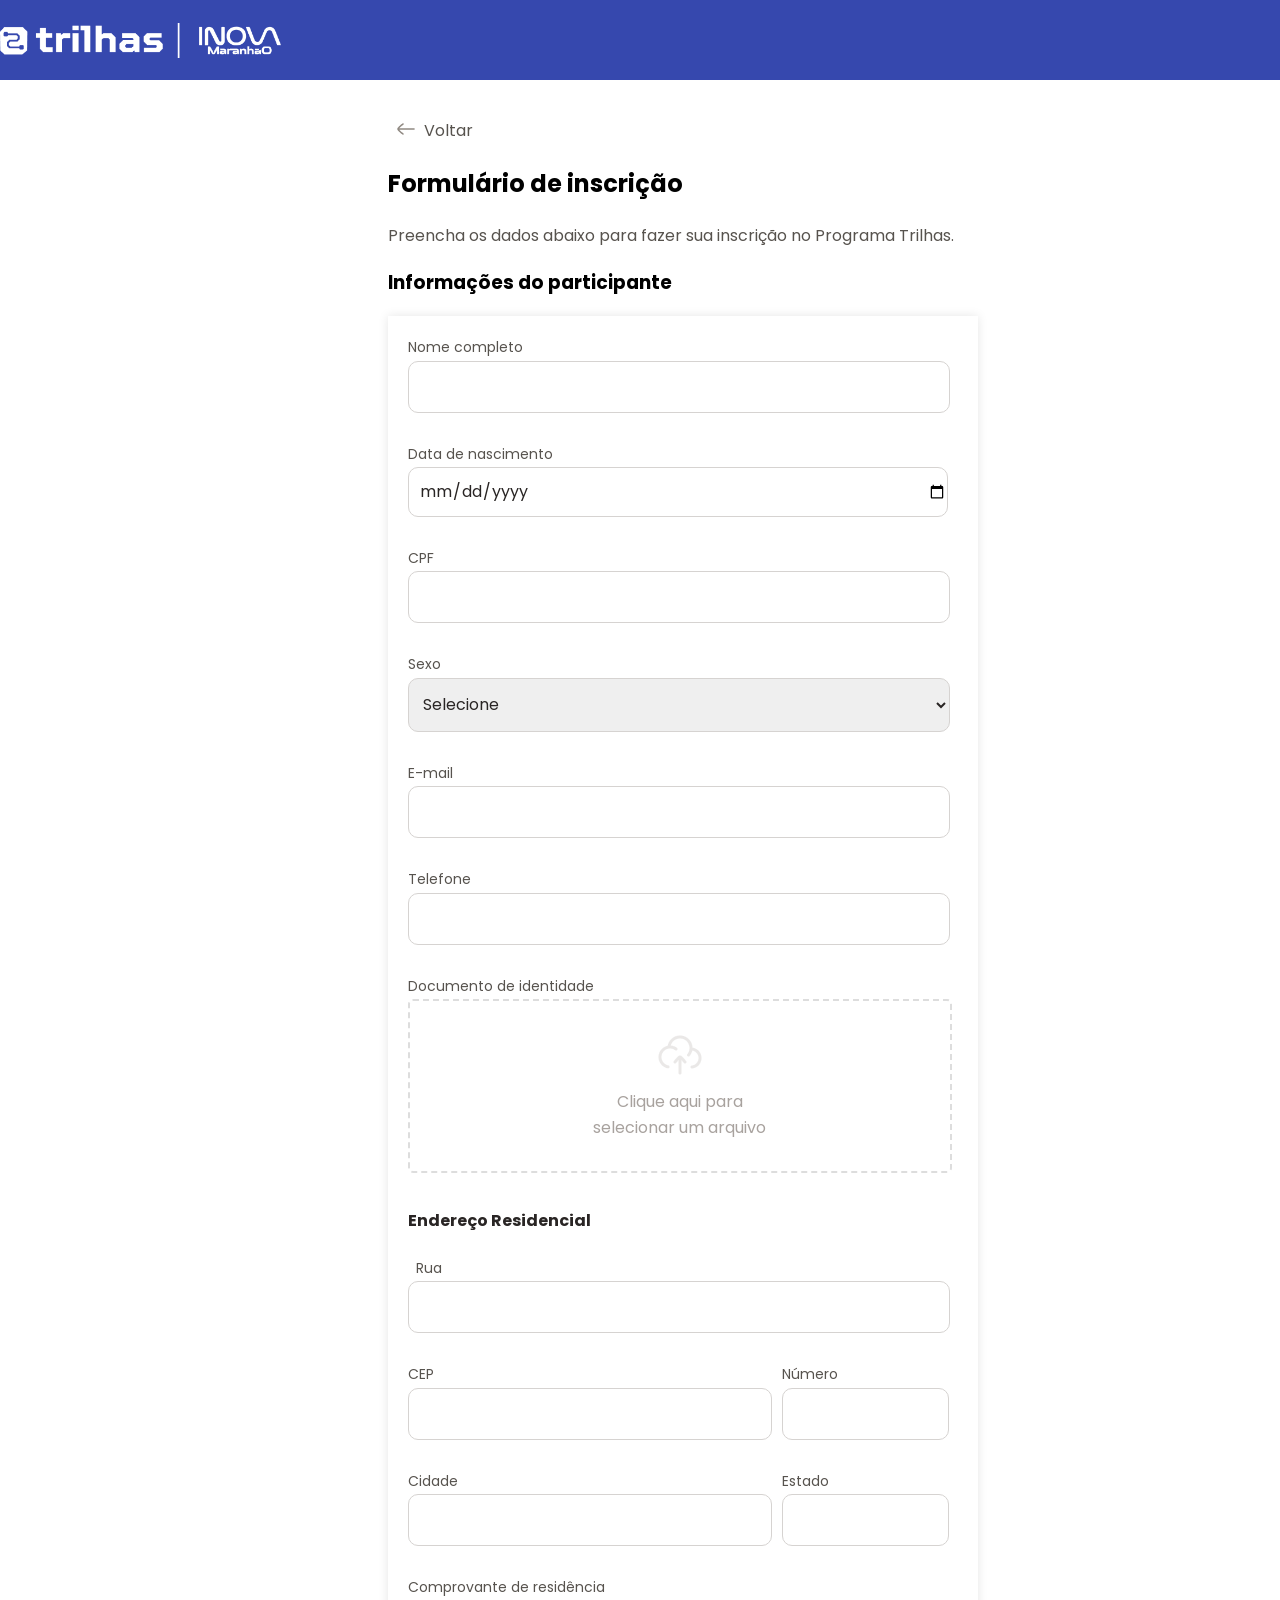
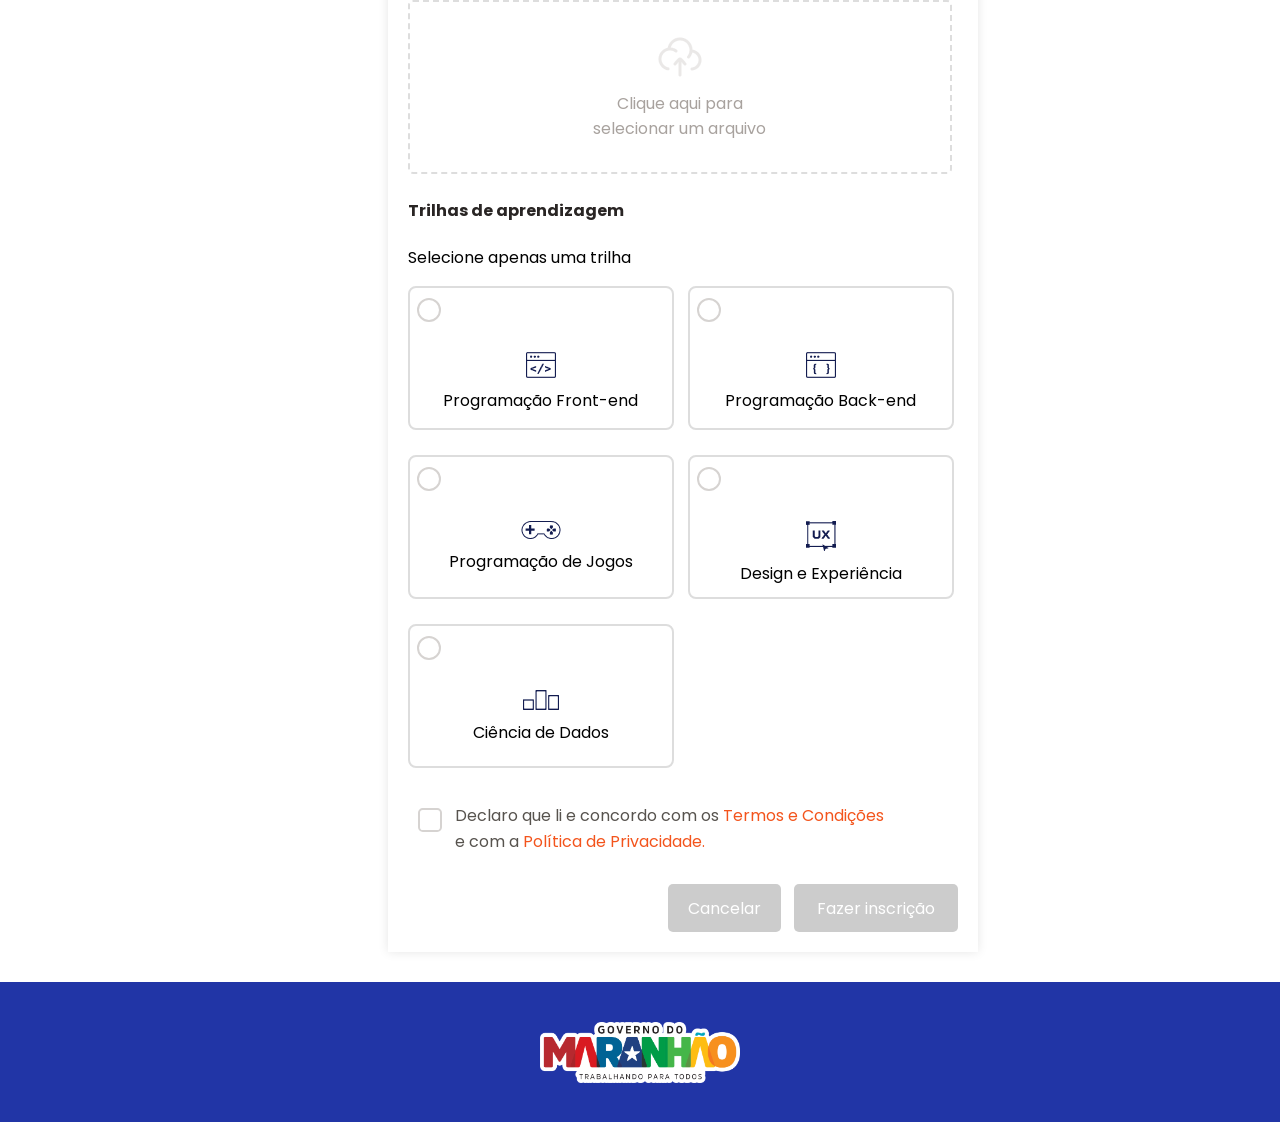
==== Projeto/Html/inscricao.html @ 0010b91b "Fix: local e pastas" ====
<!DOCTYPE html>
<html lang="pt-br">
  <head>
    <meta charset="UTF-8" />
    <meta name="viewport" content="width=device-width, initial-scale=1.0" />
    <link rel="stylesheet" href="/Projeto/Css/styleInscricao.css" />
    <link rel="stylesheet" href="/Projeto/Css/header.css" />
    <link rel="stylesheet" href="/Projeto/Css/darkmode.css" />
    <link rel="stylesheet" href="/Projeto/Css/rodape.css" />
    <link rel="stylesheet" href="/Projeto/Css/modal.css" />
    <link
      href="https://fonts.googleapis.com/css2?family=Poppins:ital,wght@0,100;0,200;0,300;0,400;0,500;0,600;0,700;0,800;0,900;1,100;1,200;1,300;1,400;1,500;1,600;1,700;1,800;1,900&display=swap"
      rel="stylesheet"
    />
    <title>Inscricão</title>
  </head>
  <header>
    <div class="header-size">
      <div class="menu">
        <div class="img-logo">
          <img src="/Projeto/Imagens/Group 2.png" alt="" />
        </div>
        <ul>
          <li onclick="voltarPagina()">Home</li>

          <li>Inscrever-se</li>
        </ul>
      </div>
    </div>
  </header>
  <body>
    <div class="container-pai">
      <div>
        <p class="texto-voltar">
          <button class="btn-voltar" onclick="voltarPagina()">
            <img src="/Projeto/Imagens/arrow-left-02.png" alt="" /></button
          >Voltar
        </p>
        <h2>Formulário de inscrição</h2>
        <p class="texto-secundario">
          Preencha os dados abaixo para fazer sua inscrição no Programa Trilhas.
        </p>
        <h3>Informações do participante</h3>
      </div>

      <form>
        <div class="informacoes-participante">
          <label for="nome">Nome completo</label>
          <input type="text" id="nome" name="nome" required />

          <label for="data_nascimento">Data de nascimento</label>
          <input
            type="date"
            id="data_nascimento"
            name="data_nascimento"
            required
          />

          <label for="cpf">CPF</label>
          <input type="text" id="cpf" name="cpf" required />

          <label for="sexo">Sexo</label>
          <select id="sexo" name="sexo" required>
            <option value="">Selecione</option>
            <option value="masculino">Masculino</option>
            <option value="feminino">Feminino</option>
            <option value="outro">Outro</option>
          </select>

          <label for="email">E-mail</label>
          <input type="email" id="email" name="email" required />

          <label for="telefone">Telefone</label>
          <input type="tel" id="telefone" name="telefone" required />

          <label for="file-identidade">Documento de identidade</label>
          <label for="file-identidade" class="custom-file-input">
            <img class="imgupload" src="/Projeto/Imagens/upload.png" alt="" />
            Clique aqui para <br />selecionar um arquivo
          </label>
          <input type="file" id="file-identidade" class="file-input" required />
          <p id="file-identidade-name"></p>
        </div>
        <div class="informacoes-residenciais">
          <h4>Endereço Residencial</h4>
          <label class="titulo-rua" for="rua">Rua</label>
          <input type="text" id="rua" name="rua" required />
          <div class="endereco-linha">
            <div>
              <label for="cep">CEP</label>
              <input
                class="cidade-rua"
                type="text"
                id="cep"
                name="cep"
                required
              />
            </div>

            <div>
              <label for="numero">Número</label>
              <input
                class="num-estado"
                type="number"
                id="numero"
                name="numero"
                required
              />
            </div>
          </div>

          <div class="endereco-linha">
            <div>
              <label for="cidade">Cidade</label>
              <input
                class="cidade-rua"
                type="text"
                id="cidade"
                name="cidade"
                required
              />
            </div>

            <div>
              <label for="estado">Estado</label>
              <input
                class="num-estado"
                type="text"
                id="estado"
                name="estado"
                required
              />
            </div>
          </div>

          <!-- Comprovante de Residência -->
          <label for="file-residencia">Comprovante de residência</label>
          <label for="file-residencia" class="custom-file-input">
            <img class="imgupload" src="/Projeto/Imagens/upload.png" alt="" />
            Clique aqui para <br />selecionar um arquivo
          </label>
          <input type="file" id="file-residencia" class="file-input" />
          <p id="file-residencia-name"></p>
        </div>

        <div class="trilhas">
          <h4>Trilhas de aprendizagem</h4>
          <p>Selecione apenas uma trilha</p>
          <div class="container-trilhas">
            <div>
              <label for="front-end" class="custom-trilhas-input">
                <input
                  type="checkbox"
                  name="trilha"
                  id="front-end"
                  class="trilha-checkbox"
                />
                <img
                  class="icon-custom"
                  src="/Projeto/Imagens/icon-front.png"
                  alt=""
                />
                Programação Front-end
              </label>
            </div>
            <div>
              <label for="back-end" class="custom-trilhas-input">
                <input
                  type="checkbox"
                  name="trilha"
                  id="back-end"
                  class="trilha-checkbox"
                />
                <img
                  class="icon-custom"
                  src="/Projeto/Imagens/icon-back.png"
                  alt=""
                />
                Programação Back-end
              </label>
            </div>
            <div>
              <label for="jogos" class="custom-trilhas-input">
                <input
                  type="checkbox"
                  name="trilha"
                  id="jogos"
                  class="trilha-checkbox"
                />
                <img
                  class="icon-custom"
                  src="/Projeto/Imagens/icon-jogos.png"
                  alt=""
                />
                Programação de Jogos
              </label>
            </div>
            <div>
              <label for="design" class="custom-trilhas-input">
                <input
                  type="checkbox"
                  name="trilha"
                  id="design"
                  class="trilha-checkbox"
                />
                <img
                  class="icon-custom"
                  src="/Projeto/Imagens/icon-ux.png"
                  alt=""
                />
                Design e Experiência
              </label>
            </div>
            <div>
              <label for="dados" class="custom-trilhas-input">
                <input
                  type="checkbox"
                  name="trilha"
                  id="dados"
                  class="trilha-checkbox"
                />
                <img
                  class="icon-custom"
                  src="/Projeto/Imagens/icon-dados.png"
                  alt=""
                />
                Ciência de Dados
              </label>
            </div>
          </div>
        </div>
        <div class="termo">
          <label class="termo-container">
            <input type="checkbox" name="termo" id="termo" />
            <div class="termo-txt">
              Declaro que li e concordo com os
              <span class="destaque">Termos e Condições</span> <br />e com a
              <span class="destaque">Política de Privacidade.</span>
            </div>
          </label>
          <div class="btns">
            <button
              class="btn-cancelar"
              onclick="voltarPagina()"
              id="btn-cancelar"
              disabled
            >
              Cancelar
            </button>
            <button class="btn-inscricao" id="btn-inscricao" disabled>
              Fazer inscrição
            </button>
          </div>
        </div>
      </form>
    </div>

    <!-- Modal de Confirmação -->
    <div id="modal-confirmacao" class="modal">
      <div class="modal-content">
        <span class="close-modal">&times;</span>
        <p id="modal-mensagem"></p>
        <!-- Aqui a mensagem de sucesso ou erro será exibida -->
      </div>
    </div>
  </body>
  <footer>
    <div class="rodape">
      <img src="/Projeto/Imagens/LOGO_GOV_MA_2023_MAIOR.png" alt="" />
    </div>
  </footer>
  <script src="/Projeto/script.js"></script>
</html>
---- Projeto/Css/styleInscricao.css ----
body {
  margin: 0;
  padding: 0;
  box-sizing: border-box;

  line-height: 1.6;
  display: flex;
  flex-direction: column;
  align-items: center;
  min-height: 100vh;
  font-family: "Poppins", serif;
  justify-content: center;
}
.container-pai {
  margin-top: 100px;
  margin-left: 85px;
}
.texto-secundario,
.texto-voltar {
  color: #57534e;
}

.texto-voltar {
  display: flex;
  align-items: center;
}
.btn-voltar {
  cursor: pointer;
  border: none;
  background-color: #ffffff;
}

form {
  width: 550px;
  padding: 20px;
  background-color: white;
  box-shadow: 0px 0px 10px rgba(0, 0, 0, 0.1);
}

form label {
  color: #57534e;
  display: block;
  margin-bottom: 2px;
  font-size: 14px;
}

form input {
  font-family: "Poppins", serif;
  font-size: 16px;
  margin-bottom: 30px;
  padding-left: 10px;
  width: 528px;
  height: 48px;
  border-radius: 10px;
  border: 1px solid #d6d3d1;
  color: #292524;
}

form select {
  font-family: "Poppins", serif;
  font-size: 16px;
  margin-bottom: 30px;
  padding-left: 10px;
  width: 542px;
  height: 54px;
  border-radius: 10px;
  border: 1px solid #d6d3d1;
  color: #292524;
}

.file-input {
  display: none;
}

.custom-file-input {
  width: 500px;
  height: 150px;
  display: inline-block;
  padding: 10px 20px;
  border: 2px dashed #ddd;
  border-radius: 4px;
  color: #a8a29e;
  cursor: pointer;
  border-radius: 5px;
  display: flex;
  flex-direction: column;
  justify-content: center;
  align-items: center;
  font-size: 16px;
  text-align: center;
}

.custom-file-input:hover {
  border-color: black;
}

.imgupload {
  opacity: 50%;
  padding-bottom: 10px;
}

h4 {
  color: #292524;
  font-size: 16px;
}

.informacoes-residenciais {
  display: flex;
  flex-wrap: wrap;
  max-width: 550px;
}

.endereco-linha {
  display: flex;
  align-items: center;
  gap: 10px;
  width: 100%;
}

.cidade-rua {
  width: 350px;
}

.num-estado {
  width: 153px;
}

.titulo-rua {
  margin-top: 70px;
  margin-left: -175px;
}

.custom-trilhas-input {
  margin-bottom: 15px;
  width: 222px;
  height: 120px;
  display: inline-block;
  padding: 10px 20px;
  border: 2px solid #ddd;
  border-radius: 1px;
  color: #000000;
  cursor: pointer;
  border-radius: 8px;
  display: flex;
  flex-direction: column;
  align-items: center;
  font-size: 16px;
  text-align: center;
  position: relative;
}

.custom-trilhas-input:hover {
  border-color: #f3541c;
}
.custom-trilhas-input input[type="checkbox"] {
  margin-left: -220px;
  margin-top: 0px;
  width: 24px;
  height: 24px;
  border-radius: 50%;
  appearance: none;
  background-color: white;
  border: 2px solid #d6d3d1;
  display: inline-block;
  position: relative;
}

.custom-trilhas-input input[type="checkbox"]:hover {
  border-color: #f3541c;
}

.custom-trilhas-input input[type="checkbox"]:checked {
  background-color: #f3541c;
  border: 0px;
}

.custom-trilhas-input input[type="checkbox"]:checked::after {
  content: "✔"; /* Símbolo que aparece dentro */
  color: white;
  display: flex;
  align-items: center;
  justify-content: center;
  position: absolute;
  width: 100%;
  height: 100%;
  margin-left: -10px;
}

.icon-custom {
  margin-bottom: 10px;
}

.container-trilhas {
  display: grid;
  grid-template-columns: repeat(2, 1fr); /* 2 colunas */
  gap: 10px; /* Espaçamento entre os blocos */
  justify-content: center;
  align-items: center;
  max-width: 600px; /* Define a largura máxima */
}

/* Para telas pequenas, muda para 1 coluna */
@media (max-width: 600px) {
  .container-trilhas {
    grid-template-columns: 1fr; /* Apenas 1 coluna em telas pequenas */
  }
}

.custom-trilhas-input:has(input[type="checkbox"]:checked) {
  border: 2px solid #f3541c; /* Nova cor da borda da label */
}

.termo {
  margin-top: 20px;
}

.termo input[type="checkbox"] {
  margin-left: 10px;
  margin-top: -22px;
  width: 24px;
  height: 24px;
  border-radius: 20%;
  appearance: none;
  background-color: white;
  border: 2px solid #d6d3d1;
  display: inline-block;
  position: relative;
  margin-bottom: -5px;
  cursor: pointer;
}

.termo input[type="checkbox"]:checked {
  background-color: #f3541c;
  border: 0px;
}

.termo label {
  font-size: 16px;
}

.termo-container {
  display: flex;
  align-items: center;
  gap: 10px;
}

.destaque {
  color: #f3541c;
}

.btns {
  display: flex;
  gap: 13px;
  margin-top: 30px;
  margin-left: 260px;
}
.btns button {
  cursor: pointer;
  border-radius: 8px;
  border: 1px solid #f3541c;
  height: 48px;

  font-family: "Poppins", serif;
  font-size: 16px;
  transition: background-color 0.3s ease;
}

.btn-cancelar {
  width: 150px;
  color: #f3541c;
  background-color: #ffffff;
}
.btn-inscricao {
  color: white;
  background-color: #f3541c;
  width: 250px;
}

.btns button:hover {
  background-color: #0056b3;
  color: white;
  border: black;
}

.btns button:disabled {
  background-color: #ccc;
  cursor: not-allowed;
  color: white;
}

.btns button {
  padding: 10px 20px;
  border: none;
  border-radius: 5px;
  cursor: pointer;
}

#file-residencia-name,
#file-identidade-name {
  margin-top: 10px;
  font-size: 14px;
  color: #333;
  font-style: italic;
}
---- Projeto/Css/header.css ----
header {
  opacity: 90%;
  height: 80px;
  width: 100%;
  background-color: #2135a6;
  display: flex;
  align-items: center; /* Centraliza verticalmente */
  justify-content: center; /* Centraliza horizontalmente */
  position: fixed; /* Fixa o header no topo */
  top: 0; /* Coloca o header no topo da página */
  left: 0; /* Garante que o header ocupe toda a largura */
  z-index: 1000; /* Garante que o header ficará acima de outros elementos */
}

.header-size {
  display: flex;
  align-items: center;
  max-width: 1600px;
  width: 100%; /* Ocupa 100% da largura disponível */
  margin: 0 auto; /* Centraliza a div horizontalmente */
}

.menu {
  display: flex;
  align-items: center;
  margin-left: auto; /* Alinha o menu à direita */
}

.img-logo {
  display: flex;
  align-items: center;
  margin-right: 1020px;
}

.img-logo img {
  cursor: pointer;
  height: 35px;
}

.menu ul {
  display: flex;
  list-style-type: none; /* Remove os marcadores de lista */
  padding: 0;
  margin: 0;
}

.menu li {
  font-size: 18px;
  color: white;
  margin: 0 10px;
  padding: 5px 0;
  position: relative; /* Necessário para o pseudo-elemento ::after */
  cursor: pointer;
}

.menu li::after {
  content: "";
  position: absolute;
  left: 0;
  bottom: 0;
  width: 0;
  height: 2px;
  background-color: white;
  transition: width 0.3s ease; /* Animação suave */
}

.menu li:hover::after {
  width: 100%; /* Expande a linha */
}
---- Projeto/Css/rodape.css ----
footer {
  margin-top: 30px;
  align-items: center;
  width: 100%;
  justify-content: center;
  display: flex;
  height: 140px;
  width: 100%;
  background-color: #2135a6;
}

.rodape {
  display: flex;

  justify-content: center;
  align-items: center;

  margin-top: 20px;
  max-width: 1600px;
  width: 100%; /* Ocupa 100% da largura disponível */
  margin: 0 auto; /* Centraliza a div horizontalmente */
}

.rodape img {
  width: 200px;
  height: auto;
}
---- Projeto/Css/modal.css ----
.modal {
  display: none;
  position: fixed;
  z-index: 1000;
  left: 0;
  top: 0;
  width: 100%;
  height: 100%;
  background-color: rgba(0, 0, 0, 0.5);
}

.modal-content {
  background-color: white;
  margin: 15% auto;
  padding: 20px;
  border: 1px solid #888;
  width: 30%;
  text-align: center;
  border-radius: 10px;
}

.close-modal {
  color: #aaa;
  float: right;
  font-size: 28px;
  font-weight: bold;
  cursor: pointer;
}

.close-modal:hover {
  color: black;
}
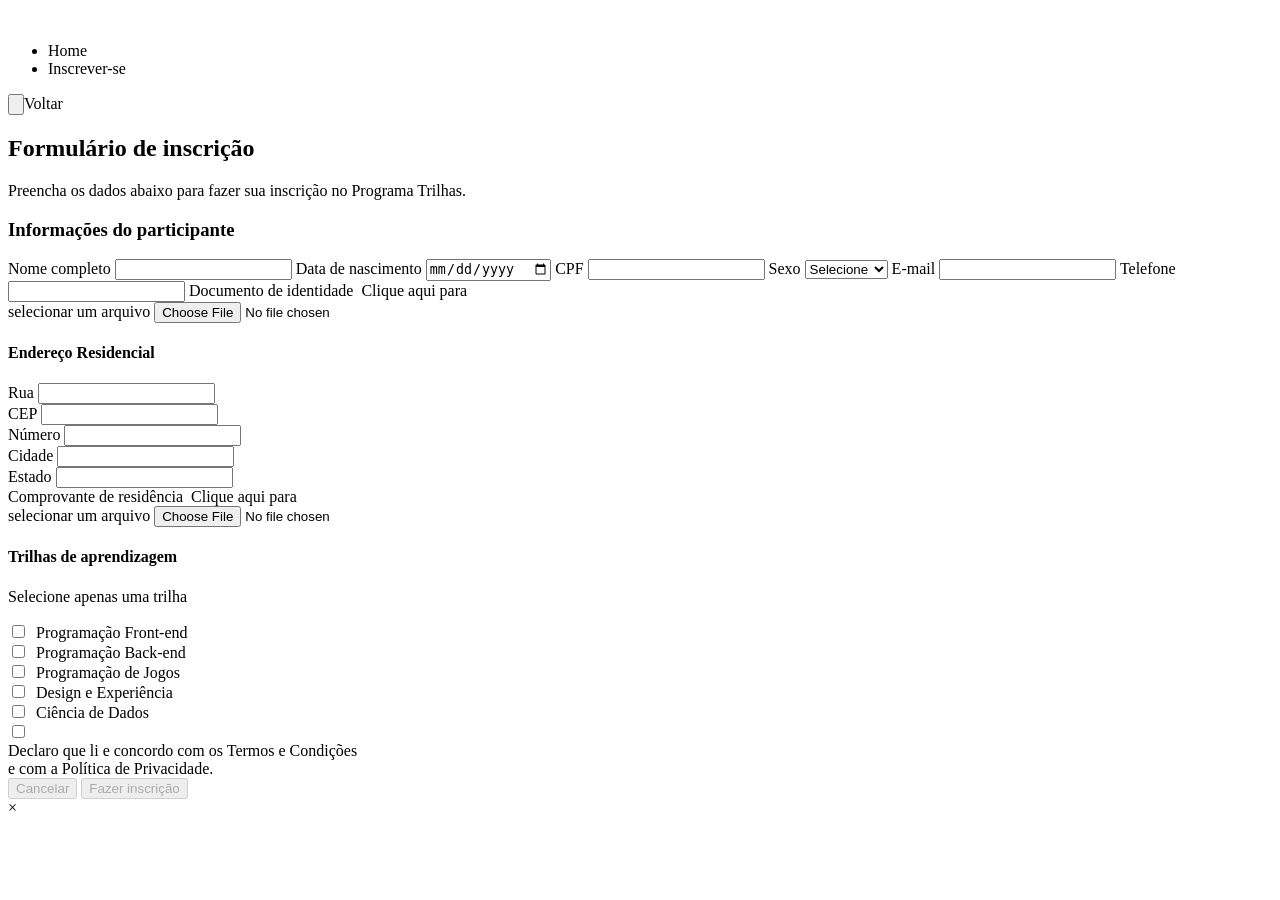
==== commit 15c60470: "Fix: source de arquivos" ====
--- a/Projeto/Html/inscricao.html
+++ b/Projeto/Html/inscricao.html
@@ -3,11 +3,23 @@
   <head>
     <meta charset="UTF-8" />
     <meta name="viewport" content="width=device-width, initial-scale=1.0" />
-    <link rel="stylesheet" href="/Projeto/Css/styleInscricao.css" />
-    <link rel="stylesheet" href="/Projeto/Css/header.css" />
-    <link rel="stylesheet" href="/Projeto/Css/darkmode.css" />
-    <link rel="stylesheet" href="/Projeto/Css/rodape.css" />
-    <link rel="stylesheet" href="/Projeto/Css/modal.css" />
+    <link
+      rel="stylesheet"
+      href="/DESAFIOS-DA-BACK-END/Projeto/Css/styleInscricao.css"
+    />
+    <link
+      rel="stylesheet"
+      href="/DESAFIOS-DA-BACK-END/Projeto/Css/header.css"
+    />
+    <link
+      rel="stylesheet"
+      href="/DESAFIOS-DA-BACK-END/Projeto/Css/darkmode.css"
+    />
+    <link
+      rel="stylesheet"
+      href="/DESAFIOS-DA-BACK-END/Projeto/Css/rodape.css"
+    />
+    <link rel="stylesheet" href="/DESAFIOS-DA-BACK-END/Projeto/Css/modal.css" />
     <link
       href="https://fonts.googleapis.com/css2?family=Poppins:ital,wght@0,100;0,200;0,300;0,400;0,500;0,600;0,700;0,800;0,900;1,100;1,200;1,300;1,400;1,500;1,600;1,700;1,800;1,900&display=swap"
       rel="stylesheet"
@@ -18,7 +30,7 @@
     <div class="header-size">
       <div class="menu">
         <div class="img-logo">
-          <img src="/Projeto/Imagens/Group 2.png" alt="" />
+          <img src="/DESAFIOS-DA-BACK-END/Projeto/Imagens/Group 2.png" alt="" />
         </div>
         <ul>
           <li onclick="voltarPagina()">Home</li>
@@ -33,7 +45,10 @@
       <div>
         <p class="texto-voltar">
           <button class="btn-voltar" onclick="voltarPagina()">
-            <img src="/Projeto/Imagens/arrow-left-02.png" alt="" /></button
+            <img
+              src="/DESAFIOS-DA-BACK-END/Projeto/Imagens/arrow-left-02.png"
+              alt=""
+            /></button
           >Voltar
         </p>
         <h2>Formulário de inscrição</h2>
@@ -75,7 +90,11 @@
 
           <label for="file-identidade">Documento de identidade</label>
           <label for="file-identidade" class="custom-file-input">
-            <img class="imgupload" src="/Projeto/Imagens/upload.png" alt="" />
+            <img
+              class="imgupload"
+              src="/DESAFIOS-DA-BACK-END/Projeto/Imagens/upload.png"
+              alt=""
+            />
             Clique aqui para <br />selecionar um arquivo
           </label>
           <input type="file" id="file-identidade" class="file-input" required />
@@ -136,7 +155,11 @@
           <!-- Comprovante de Residência -->
           <label for="file-residencia">Comprovante de residência</label>
           <label for="file-residencia" class="custom-file-input">
-            <img class="imgupload" src="/Projeto/Imagens/upload.png" alt="" />
+            <img
+              class="imgupload"
+              src="/DESAFIOS-DA-BACK-END/Projeto/Imagens/upload.png"
+              alt=""
+            />
             Clique aqui para <br />selecionar um arquivo
           </label>
           <input type="file" id="file-residencia" class="file-input" />
@@ -157,7 +180,7 @@
                 />
                 <img
                   class="icon-custom"
-                  src="/Projeto/Imagens/icon-front.png"
+                  src="/DESAFIOS-DA-BACK-END/Projeto/Imagens/icon-front.png"
                   alt=""
                 />
                 Programação Front-end
@@ -173,7 +196,7 @@
                 />
                 <img
                   class="icon-custom"
-                  src="/Projeto/Imagens/icon-back.png"
+                  src="/DESAFIOS-DA-BACK-END/Projeto/Imagens/icon-back.png"
                   alt=""
                 />
                 Programação Back-end
@@ -189,7 +212,7 @@
                 />
                 <img
                   class="icon-custom"
-                  src="/Projeto/Imagens/icon-jogos.png"
+                  src="/DESAFIOS-DA-BACK-END/Projeto/Imagens/icon-jogos.png"
                   alt=""
                 />
                 Programação de Jogos
@@ -205,7 +228,7 @@
                 />
                 <img
                   class="icon-custom"
-                  src="/Projeto/Imagens/icon-ux.png"
+                  src="/DESAFIOS-DA-BACK-END/Projeto/Imagens/icon-ux.png"
                   alt=""
                 />
                 Design e Experiência
@@ -221,7 +244,7 @@
                 />
                 <img
                   class="icon-custom"
-                  src="/Projeto/Imagens/icon-dados.png"
+                  src="/DESAFIOS-DA-BACK-END/Projeto/Imagens/icon-dados.png"
                   alt=""
                 />
                 Ciência de Dados
@@ -255,19 +278,20 @@
       </form>
     </div>
 
-    <!-- Modal de Confirmação -->
     <div id="modal-confirmacao" class="modal">
       <div class="modal-content">
         <span class="close-modal">&times;</span>
         <p id="modal-mensagem"></p>
-        <!-- Aqui a mensagem de sucesso ou erro será exibida -->
       </div>
     </div>
   </body>
   <footer>
     <div class="rodape">
-      <img src="/Projeto/Imagens/LOGO_GOV_MA_2023_MAIOR.png" alt="" />
+      <img
+        src="/DESAFIOS-DA-BACK-END/Projeto/Imagens/LOGO_GOV_MA_2023_MAIOR.png"
+        alt=""
+      />
     </div>
   </footer>
-  <script src="/Projeto/script.js"></script>
+  <script src="/DESAFIOS-DA-BACK-END/Projeto/script.js"></script>
 </html>
